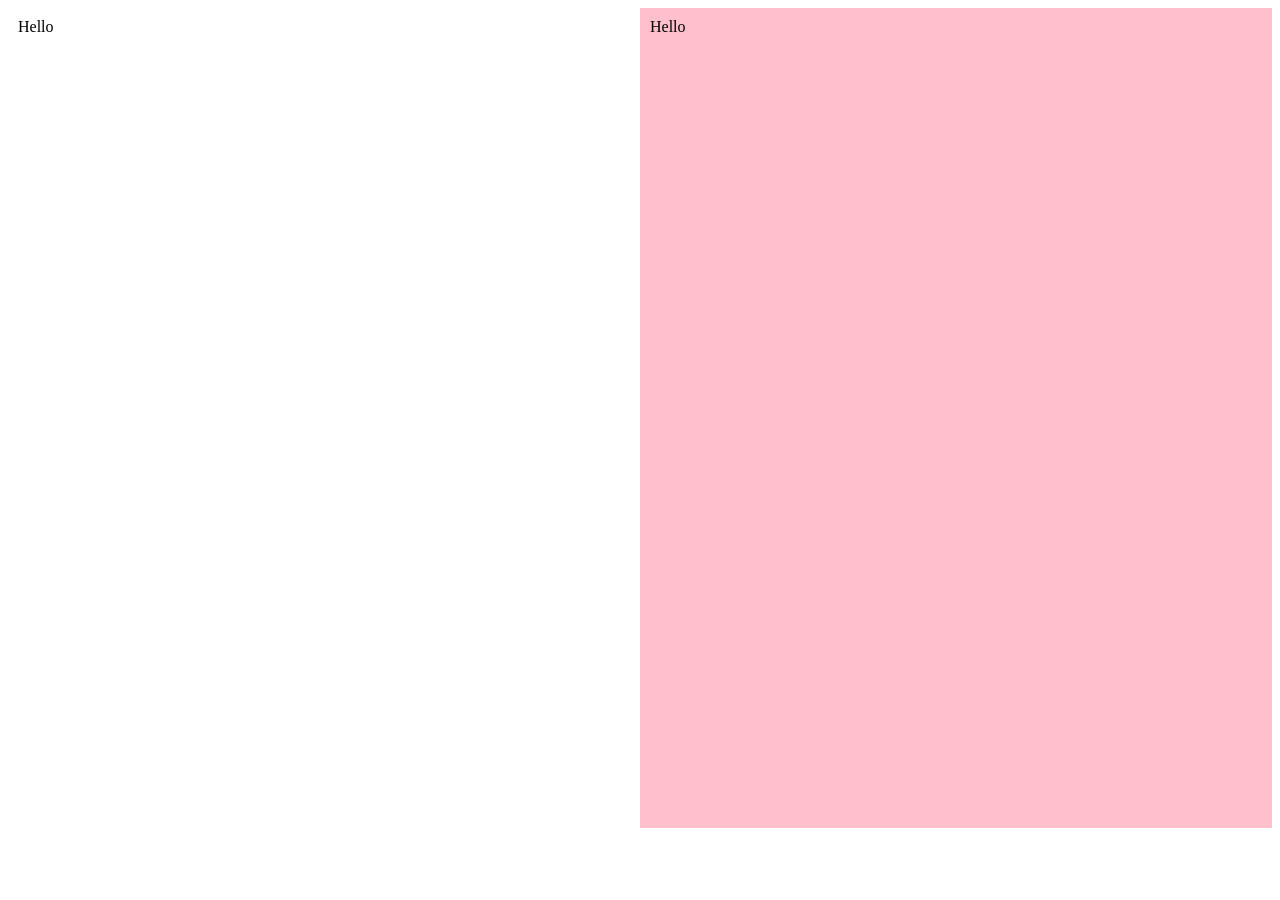
==== index.html @ 2723438f "Removed extra folder" ====
<!DOCTYPE html>
<html lang="en">
<head>
	<meta charset="UTF-8">
	<meta http-equiv="X-UA-Compatible" content="IE=edge">
	<meta name="viewport" content="width=device-width, initial-scale=1.0">
	<title>Wedding Invitation Planner</title>
	<link rel = "stylesheet" href = "styles.css">
</head>
<body>
	<div class = "row">
		<div class = "columnOne">Hello</div>
		<div class = "columnTwo">Hello</div>
	</div>
</body>
</html>
---- styles.css ----
.row {
	display: flex;
}

.columnOne {
	flex: 50%;
	padding: 10px;
	height: 300px;
}

.columnTwo {
	flex: 50%;
	padding: 10px;
	height: 800px;
	background-color: pink;
}
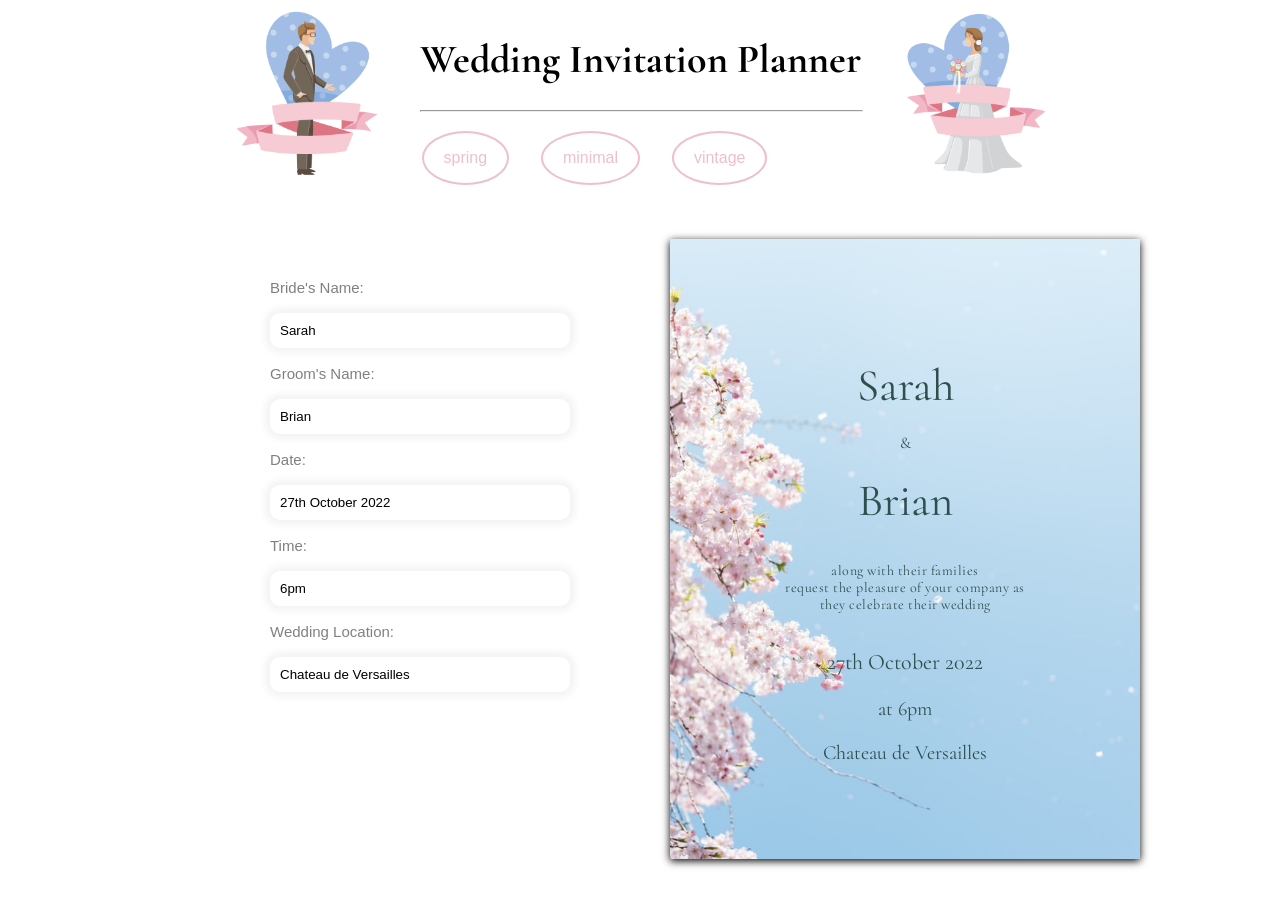
==== commit 2b5f74d5: "Completed Assignment" ====
--- a/index.html
+++ b/index.html
@@ -6,11 +6,57 @@
 	<meta name="viewport" content="width=device-width, initial-scale=1.0">
 	<title>Wedding Invitation Planner</title>
 	<link rel = "stylesheet" href = "styles.css">
+	<link rel="preconnect" href="https://fonts.googleapis.com">
+<link rel="preconnect" href="https://fonts.gstatic.com" crossorigin>
+<link href="https://fonts.googleapis.com/css2?family=Cormorant+Garamond:ital,wght@1,300&family=Cormorant:ital,wght@1,300&family=Jost:wght@300&family=Tangerine&display=swap" rel="stylesheet">
+
 </head>
 <body>
-	<div class = "row">
-		<div class = "columnOne">Hello</div>
-		<div class = "columnTwo">Hello</div>
+	<div class = "content">
+	
+	<div class = "header">
+		<div >
+			<img class = "titlePic" src = "images/groom-suit.png" alt = "Groom in suit">
 	</div>
+	<div class = "titleAndButtons">
+		<h1 class = "pageTitle">Wedding Invitation Planner</h1>
+	<hr class = "titleLine">
+	<div class = "buttonContainer">
+		<button class = "button" id = "btnOne" type = "button">spring</button>
+		<button class = "button" id = "btnTwo" type = "button">minimal</button>
+		<button class = "button" id = "btnThree" type = "button">vintage</button>
+	</div>
+	</div>
+		<div>
+			<img  class = "titlePic" src = "images/bride-dress.png" alt = "Bride in dress">
+		</div>
+	</div>
+
+	<div class = "weddingContainer">		
+		<div class = "weddingInfo">
+			<label for = "brideName">Bride's Name:</label><br>
+			<input class = "inputBox" type = "text" id = "brideName" name = "brideName" value="Sarah"><br>
+			<label for = "groomName">Groom's Name:</label><br>
+			<input class = "inputBox" type = "text" id = "groomName" name = "groomName" value="Brian"><br>
+			<label for = "date">Date:</label><br>
+			<input class = "inputBox" type = "text" id = "date" name = "date" value = "27th October 2022"><br>
+			<label for = "time">Time:</label><br>
+			<input class = "inputBox" type = "text" id = "time" name = "time" value = "6pm"><br>
+			<label for = "location">Wedding Location:</label><br>
+			<input class = "inputBox" type = "text" id = "location" name = "location" value="Chateau de Versailles">
+		</div>
+		<div class = "weddingInvitation styleOne">
+			<p id = "brideNameOne">Sarah</p>
+			<p id = "andPunctuation">&</p>
+			<p id = "groomNameOne">Brian</p>
+			<p id = "invitationPhrase">along with their families<br>
+				request the pleasure of your company as<br>
+				they celebrate their wedding</p>
+			<p id = "weddingDate">27th October 2022</p>
+			<p id = "weddingTime">at 6pm</p>
+			<p id = "weddingLocation">Chateau de Versailles</p>
+		</div>
+	</div>
+	<script src = 'script.js'></script>
 </body>
 </html>
--- a/styles.css
+++ b/styles.css
@@ -1,16 +1,127 @@
-.row {
-	display: flex;
+.content {
+  display: flex;
+  flex-direction: column;
+  align-items: center;
 }
 
-.columnOne {
-	flex: 50%;
-	padding: 10px;
-	height: 300px;
+.header {
+  display: flex;
+  width: 900px;
+  justify-content: space-evenly;
 }
 
-.columnTwo {
-	flex: 50%;
-	padding: 10px;
-	height: 800px;
-	background-color: pink;
-}+.pageTitle {
+  font-size: 40px;
+  font-family: 'Cormorant Garamond', serif;
+  text-align: center;
+}
+
+.titleLine {
+  width: 100%;
+}
+
+.titlePic {
+  width: 170px;
+}
+
+.weddingContainer {
+  display: flex;
+  justify-content: space-between;
+  width: 1000px;
+}
+
+.weddingInfo {
+  width: 30%;
+  height: 350px;
+  display: flex;
+  flex-direction: column;
+  justify-content: space-evenly;
+  margin-top: 40px;
+  margin-left: 130px;
+	font-family: Arial;
+	font-size: 15px;
+	color: gray;
+}
+
+.inputBox {
+	padding:10px;
+  border:0;
+	border-radius: 10px;
+  box-shadow:0 0 10px 4px rgba(0,0,0,0.06);
+}
+
+.weddingInvitation {
+  background-image: url(images/cherryblossom.jpg);
+  background-size: cover;
+  width: 45%;
+  height: 600px;
+  text-align: center;
+  display: flex;
+  flex-direction: column;
+  justify-content: center;
+  font-family: 'Cormorant', serif;
+  color: darkslategray;
+  box-shadow: 0 2px 8px 0 rgba(0, 0, 0.2);
+  padding: 10px;
+}
+
+#invitationPhrase {
+  font-size: 14px;
+  letter-spacing: 0.5px;
+}
+
+#andPunctuation {
+  margin: 0;
+}
+
+#brideNameOne {
+  font-size: 45px;
+  margin-bottom: 20px;
+}
+
+#groomNameOne {
+  font-size: 45px;
+  margin-top: 20px;
+  margin-bottom: 20px;
+}
+
+#weddingDate {
+  font-size: 22px;
+}
+
+#weddingTime {
+  margin: 0;
+  font-size: 20px;
+}
+
+#weddingLocation {
+  font-size: 20px;
+}
+
+.buttonContainer {
+  display: flex;
+  justify-content: space-between;
+  width: 350px;
+  margin-top: 15px;
+  margin-bottom: 50px;
+}
+
+.button {
+  background-color: white;
+  border: none;
+  color: #eec0c8;
+  border: 2px solid #eec0c8;
+  border-radius: 50%;
+  padding: 16px 20px;
+  text-align: center;
+  text-decoration: none;
+  display: inline-block;
+  font-size: 16px;
+  margin: 4px 2px;
+  transition-duration: 0.4s;
+  cursor: pointer;
+}
+
+.button:hover {
+  background-color: #FFF5EE;
+}
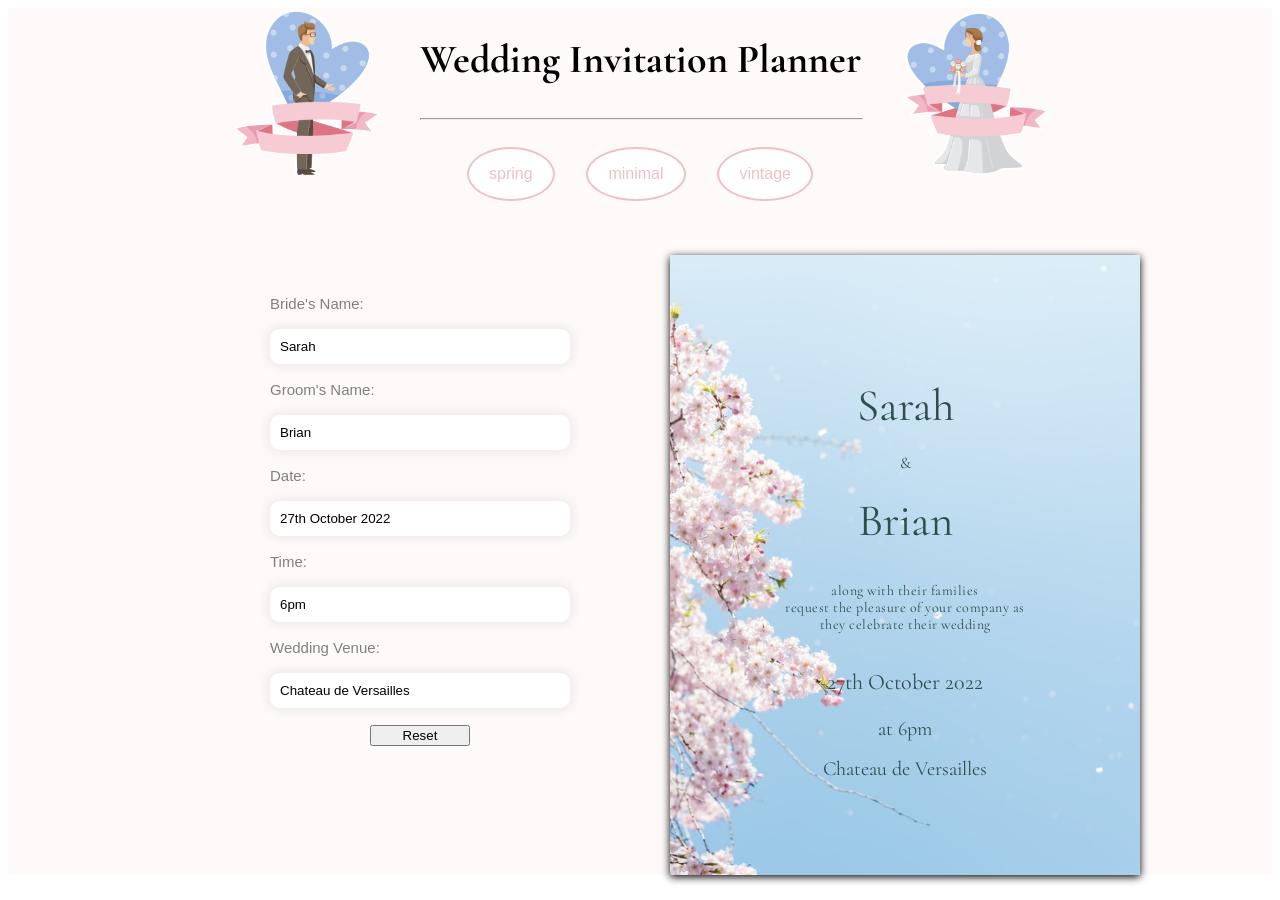
==== commit f2f360bb: "Completed Project" ====
--- a/index.html
+++ b/index.html
@@ -42,8 +42,9 @@
 			<input class = "inputBox" type = "text" id = "date" name = "date" value = "27th October 2022"><br>
 			<label for = "time">Time:</label><br>
 			<input class = "inputBox" type = "text" id = "time" name = "time" value = "6pm"><br>
-			<label for = "location">Wedding Location:</label><br>
-			<input class = "inputBox" type = "text" id = "location" name = "location" value="Chateau de Versailles">
+			<label for = "location">Wedding Venue:</label><br>
+			<input class = "inputBox" type = "text" id = "location" name = "location" value="Chateau de Versailles"><br>
+			<input id = "resetBtn" type="reset" value="Reset">
 		</div>
 		<div class = "weddingInvitation styleOne">
 			<p id = "brideNameOne">Sarah</p>
--- a/styles.css
+++ b/styles.css
@@ -2,12 +2,19 @@
   display: flex;
   flex-direction: column;
   align-items: center;
+	background-color: snow;
 }
 
 .header {
   display: flex;
   width: 900px;
   justify-content: space-evenly;
+}
+
+.titleAndButtons {
+	display: flex;
+	flex-direction: column;
+	align-items: center;
 }
 
 .pageTitle {
@@ -48,6 +55,11 @@
   border:0;
 	border-radius: 10px;
   box-shadow:0 0 10px 4px rgba(0,0,0,0.06);
+}
+
+#resetBtn {
+  width: 100px;
+  margin: auto;
 }
 
 .weddingInvitation {
@@ -96,6 +108,9 @@
 
 #weddingLocation {
   font-size: 20px;
+  word-wrap: break-word;
+  width: 200px;
+  margin: 16px auto;
 }
 
 .buttonContainer {
